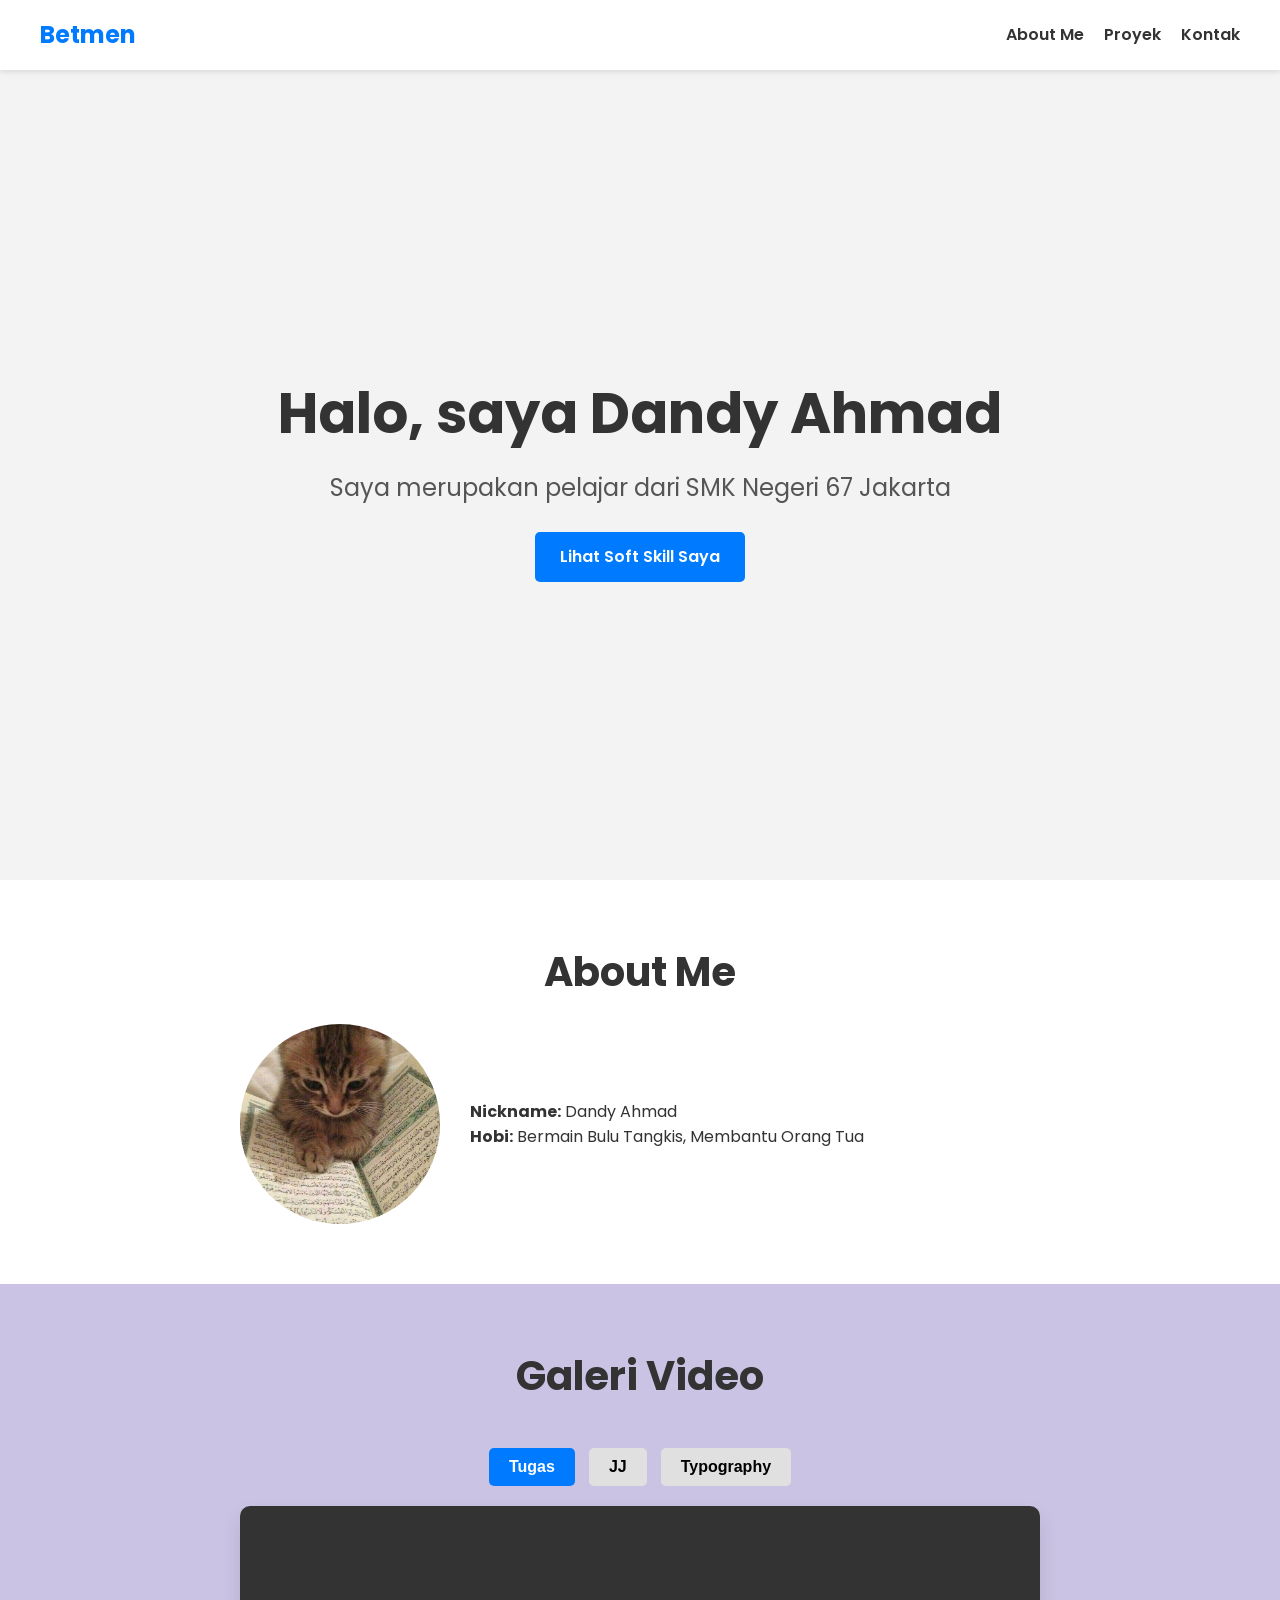
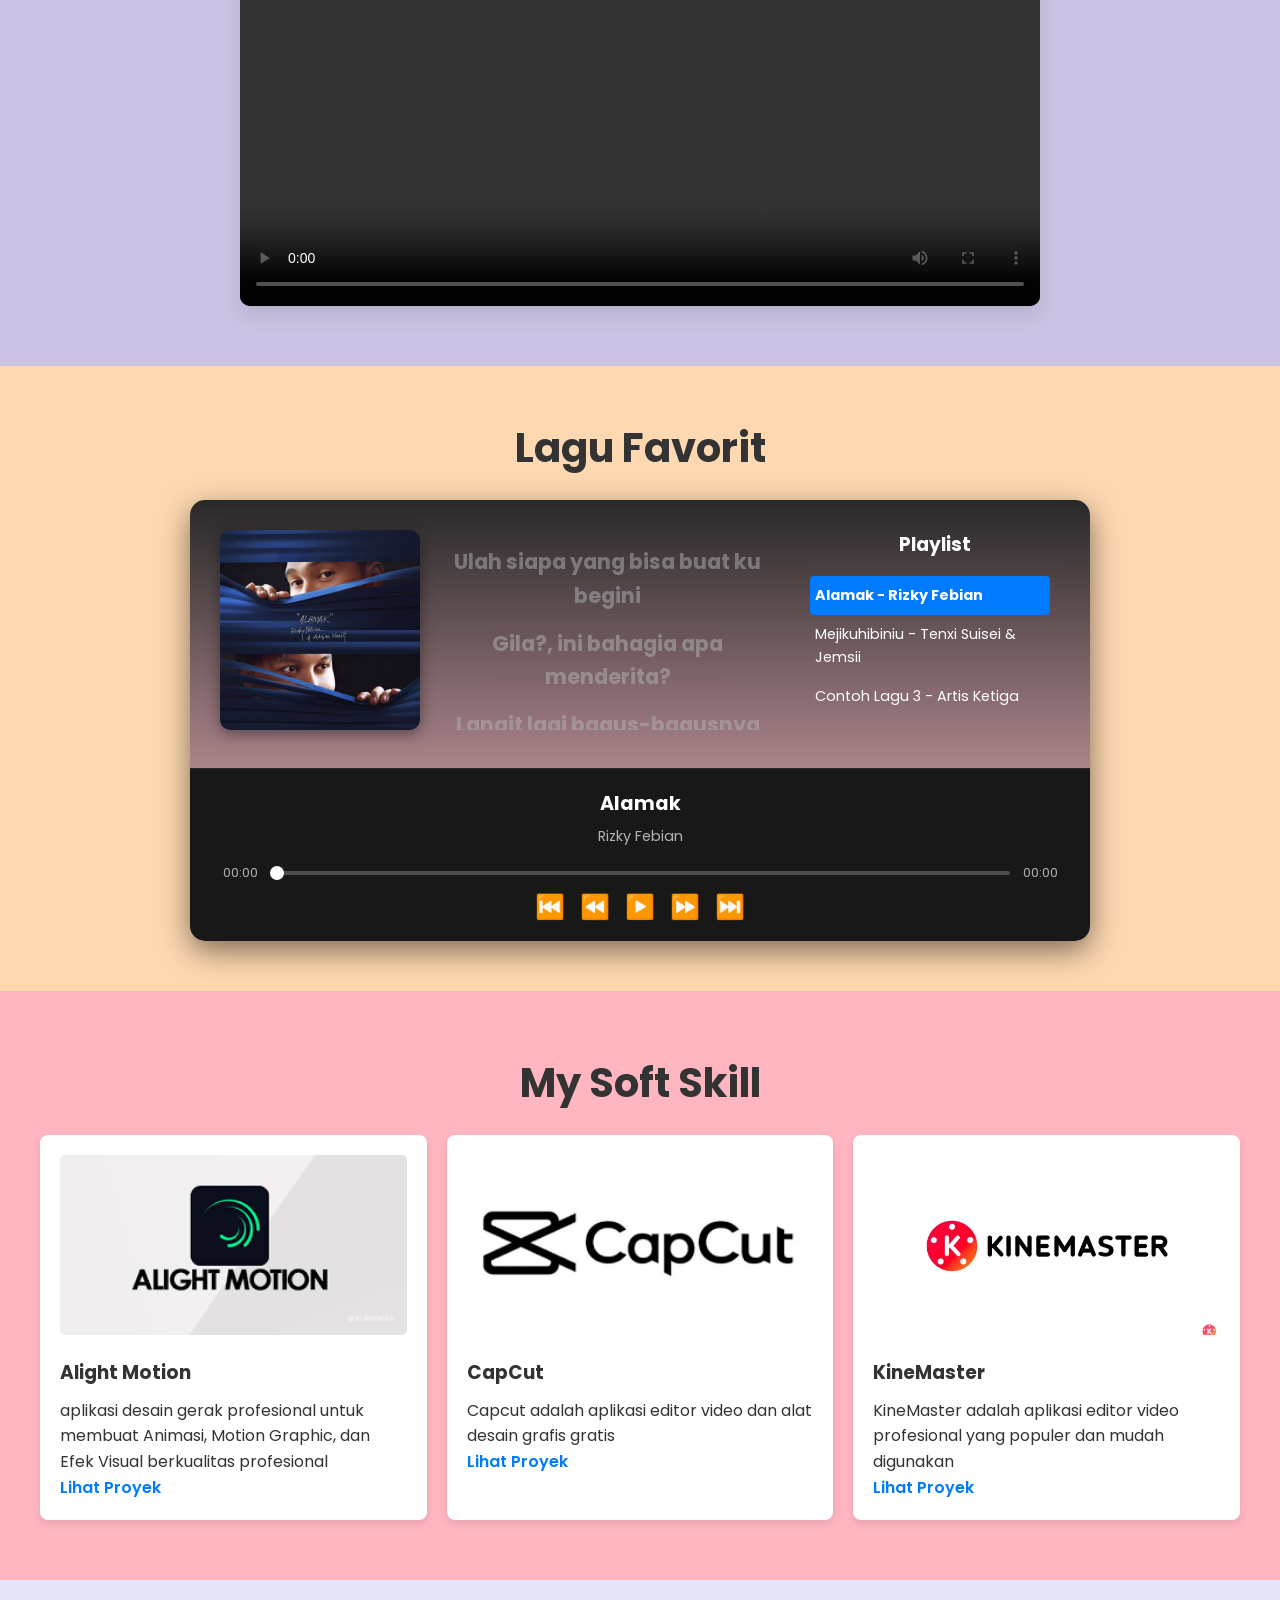
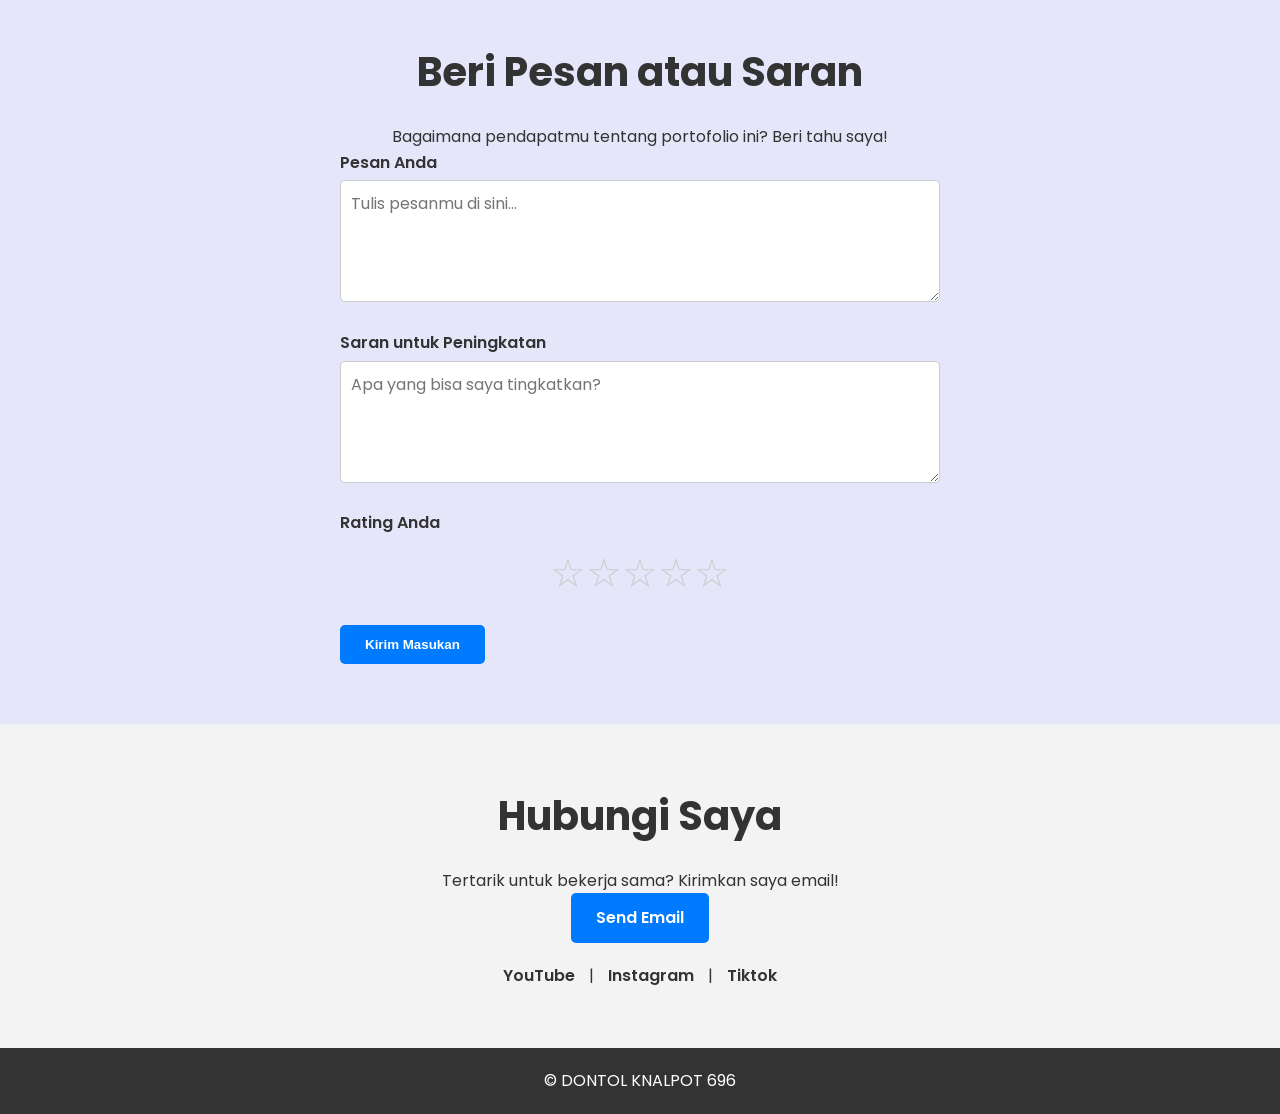
==== index.html @ 10ca9068 "Update index.html" ====
<!DOCTYPE html>
<html lang="id">
<head>
    <meta charset="UTF-8">
    <meta name="viewport" content="width=device-width, initial-scale=1.0">
    <title>Portofolio Dandy Ahmad</title>
    <link rel="stylesheet" href="style.css">
    <link rel="preconnect" href="https://fonts.googleapis.com">
    <link rel="preconnect" href="https://fonts.gstatic.com" crossorigin>
    <link href="https://fonts.googleapis.com/css2?family=Poppins:wght@300;400;600;700&display=swap" rel="stylesheet">
</head>
<body>

    <header>
        <nav>
            <div class="logo">
                <a href="#">Betmen</a>
            </div>
            <ul class="nav-links">
                <li><a href="#about">About Me</a></li>
                <li><a href="#projects">Proyek</a></li>
                <li><a href="#contact">Kontak</a></li>
            </ul>
        </nav>
    </header>

    <main>
        <section id="hero">
            <div class="hero-content">
                <h1>Halo, saya Dandy Ahmad</h1>
                <p class="subtitle">Saya merupakan pelajar dari SMK Negeri 67 Jakarta</p>
                <a href="#projects" class="cta-button">Lihat Soft Skill Saya</a>
            </div>
        </section>

        <section id="about">
            <h2>About Me</h2>
            <div class="about-container">
                <img src="kucing1.jpg" alt="My Wajah" class="profile-pic">
                <div>
                    <p><strong>Nickname:</strong> Dandy Ahmad</p>
                    <p><strong>Hobi:</strong> Bermain Bulu Tangkis, Membantu Orang Tua</p>
                </div>
            </div>
        </section>
        
        <section id="video-showcase">
            <h2>Galeri Video</h2>
            <div class="video-tabs-container">
                <div class="tabs">
                    <button class="tab-btn active" data-target="#tugas-videos">Tugas</button>
                    <button class="tab-btn" data-target="#jj-videos">JJ</button>
                    <button class="tab-btn" data-target="#typography-videos">Typography</button>
                </div>
                <div class="tab-content">
                    <div id="tugas-videos" class="tab-pane active">
                        <div class="video-container">
                             <video controls width="100%">
                                <source src="https://collection.cloudinary.com/dudhdwq9a/704376cd92fa1574e06b178257740037" type="video/mp4">
                                Browser Anda tidak mendukung tag video.
                            </video>
                        </div>
                    </div>
                    <div id="jj-videos" class="tab-pane">
                         <div class="video-container">
                            <video controls width="100%">
                                <source src="contoh.mp4" type="video/mp4">
                                Browser Anda tidak mendukung tag video.
                            </video>
                        </div>
                    </div>
                    <div id="typography-videos" class="tab-pane">
                         <div class="video-container">
                            <video controls width="100%">
                                <source src="https://res.cloudinary.com/dudhdwq9a/video/upload/v1760787217/walawe_ztvegf.mp4" type="video/mp4">
                                Browser Anda tidak mendukung tag video.
                            </video>
                        </div>
                    </div>
                </div>
            </div>
        </section>

        <section id="music-player" class="music-player-section">
            <h2>Lagu Favorit</h2>
            <div class="spotify-player">
                <div class="main-content">
                    <div class="album-art">
                        <img id="albumArt" src="album.jpeg" alt="Album Art">
                    </div>
                    <div class="lyrics-section">
                        <div id="lyrics-container"></div>
                    </div>
                    <div class="playlist-section">
                        <h3>Playlist</h3>
                        <ul id="playlist">
                            </ul>
                    </div>
                </div>

                <div class="player-controls">
                    <div class="song-info">
                        <h2 id="songTitle">Alamak</h2>
                        <p id="songArtist">Rizky Febian</p>
                    </div>
                    
                    <div class="progress-bar-container">
                        <div id="currentTime" class="time-display">00:00</div>
                        <input type="range" id="progress-bar" value="0" step="1" min="0">
                        <div id="duration" class="time-display">00:00</div>
                    </div>

                    <div class="buttons">
                        <button id="prevBtn" class="control-btn">⏮️</button>
                        <button id="rewindBtn" class="control-btn">⏪</button>
                        <button id="playBtn" class="control-btn">▶️</button>
                        <button id="pauseBtn" class="control-btn" style="display: none;">⏸️</button>
                        <button id="forwardBtn" class="control-btn">⏩</button>
                        <button id="nextBtn" class="control-btn">⏭️</button>
                    </div>
                </div>
            </div>
            <audio id="myAudio"></audio>
        </section>

        <section id="projects">
            <h2>My Soft Skill</h2>
            <div class="project-grid">
                <div class="project-card">
                    <img src="alight motion.jpg" alt="Alight Motion">
                    <h3>Alight Motion</h3>
                    <p>aplikasi desain gerak profesional untuk membuat Animasi, Motion Graphic, dan Efek Visual berkualitas profesional</p>
                    <a href="https://lynk.id/betmennn" target="_blank">Lihat Proyek</a>
                </div>
                <div class="project-card">
                    <img src="download.jpg" alt="CapCut">
                    <h3>CapCut</h3>
                    <p>Capcut adalah aplikasi editor video dan alat desain grafis gratis</p>
                    <a href="https://lynk.id/betmennn" target="_blank">Lihat Proyek</a>
                </div>
                <div class="project-card">
                    <img src="kinemaster.jpg" alt="KineMaster">
                    <h3>KineMaster</h3>
                    <p>KineMaster adalah aplikasi editor video profesional yang populer dan mudah digunakan</p>
                    <a href="https://lynk.id/betmennn" target="_blank">Lihat Proyek</a>
                </div>
            </div>
        </section>

        <section id="feedback">
            <h2>Beri Pesan atau Saran</h2>
            <p>Bagaimana pendapatmu tentang portofolio ini? Beri tahu saya!</p>
            <form class="feedback-form">
                <div class="form-group">
                    <label for="message">Pesan Anda</label>
                    <textarea id="message" name="message" rows="4" placeholder="Tulis pesanmu di sini..."></textarea>
                </div>
                <div class="form-group">
                    <label for="suggestion">Saran untuk Peningkatan</label>
                    <textarea id="suggestion" name="suggestion" rows="4" placeholder="Apa yang bisa saya tingkatkan?"></textarea>
                </div>
                <div class="form-group">
                    <label>Rating Anda</label>
                    <div class="star-rating">
                        <span class="star" data-value="1">☆</span>
                        <span class="star" data-value="2">☆</span>
                        <span class="star" data-value="3">☆</span>
                        <span class="star" data-value="4">☆</span>
                        <span class="star" data-value="5">☆</span>
                    </div>
                </div>
                <button type="submit" class="cta-button">Kirim Masukan</button>
            </form>
        </section>

        <section id="contact">
            <h2>Hubungi Saya</h2>
            <p>Tertarik untuk bekerja sama? Kirimkan saya email!</p>
            <a href="mailto:dandyahmad139@gmail.com" class="cta-button">Send Email</a>
            <div class="social-links">
                <a href="https://youtube.com/@dannftabyss." target="_blank">YouTube</a> |
                <a href="https://www.instagram.com/dandyyahmad_/" target="_blank">Instagram</a> |
                <a href="http://tiktok.com/@dannsoniced" target="_blank">Tiktok</a>
            </div>
        </section>
    </main>

    <footer>
        <p>&copy; DONTOL KNALPOT 696</p>
    </footer>

    <script src="script.js"></script>
</body>
</html>
---- style.css ----
/* Pengaturan Dasar & Variabel Warna */
:root {
    --primary-color: #007BFF; /* Biru */
    --secondary-color: #f3f3f3; /* Abu-abu muda */
    --dark-color: #333;
    --light-color: #ffffff;
    --font-family: 'Poppins', sans-serif;
}

/* Reset CSS dasar */
* {
    margin: 0;
    padding: 0;    
    box-sizing: border-box;
}

body {
    font-family: var(--font-family);
    line-height: 1.6;
    background-color: var(--light-color);
    color: var(--dark-color);
}

html {
    scroll-behavior: smooth; /* Efek scroll halus saat klik navigasi */
}

/* Utilitas Umum */
section {
    padding: 60px 20px;
    text-align: center;
}

section h2 {
    font-size: 2.5rem;
    margin-bottom: 20px;
}

/* Header & Navigasi */
header {
    background-color: var(--light-color);
    padding: 1rem 2rem;
    position: sticky;
    top: 0;
    z-index: 100;
    box-shadow: 0 2px 5px rgba(0,0,0,0.1);
}

nav {
    display: flex;
    justify-content: space-between;
    align-items: center;
    max-width: 1200px;
    margin: 0 auto;
}

.logo a {
    font-size: 1.5rem;
    font-weight: 700;
    text-decoration: none;
    color: var(--primary-color);
}

.nav-links {
    list-style: none;
    display: flex;
}

.nav-links li {
    margin-left: 20px;
}

.nav-links a {
    text-decoration: none;
    color: var(--dark-color);
    font-weight: 600;
    transition: color 0.3s ease;
}

.nav-links a:hover {
    color: var(--primary-color);
}

/* Bagian Hero */
#hero {
    background-color: var(--secondary-color);
    min-height: 90vh;
    display: flex;
    justify-content: center;
    align-items: center;
    text-align: center;
}

.hero-content h1 {
    font-size: 3.5rem;
    margin-bottom: 10px;
}

.hero-content .subtitle {
    font-size: 1.5rem;
    color: #555;
    margin-bottom: 25px;
}

.cta-button {
    display: inline-block;
    background-color: var(--primary-color);
    color: var(--light-color);
    padding: 12px 25px;
    border-radius: 5px;
    text-decoration: none;
    font-weight: 600;
    transition: background-color 0.3s ease;
    border: none;
    cursor: pointer;
}

.cta-button:hover {
    background-color: #0056b3;
}

/* Bagian Tentang Saya */
.about-container {
    max-width: 800px;
    margin: 0 auto;
    display: flex;
    align-items: center;
    gap: 30px;
    text-align: left;
}

.profile-pic {
    border-radius: 50%;
    width: 200px;
    height: 200px;
    object-fit: cover;
    flex-shrink: 0;
}

/* ====== GAYA UNTUK BAGIAN VIDEO ====== */

#video-showcase {
    padding: 60px 20px;
    text-align: center;
    background-color: #cbc3e3;
}

#video-showcase h2 {
    margin-bottom: 40px;
    font-size: 2.5rem;
    color: #333;
}

.video-tabs-container .tabs {
    margin-bottom: 20px;
}

.tab-btn {
    padding: 10px 20px;
    border: none;
    background-color: #e0e0e0;
    cursor: pointer;
    margin: 0 5px;
    border-radius: 5px;
    font-size: 1rem;
    font-weight: 600;
    transition: background-color 0.3s ease;
}

.tab-btn:hover {
    background-color: #d0d0d0;
}

.tab-btn.active {
    background-color: var(--primary-color);
    color: var(--light-color);
}

.tab-content .tab-pane {
    display: none;
}

.tab-content .tab-pane.active {
    display: block;
}

.video-container {
    max-width: 800px;
    margin: 0 auto;
    border-radius: 10px;
    overflow: hidden;
    box-shadow: 0 10px 20px rgba(0, 0, 0, 0.1);
}

.video-container video {
    display: block;
    width: 100%;
}

/* ===== STYLE PEMUTAR MUSIK ===== */

.music-player-section {
    padding: 50px 20px;
    background-color: #fed8b1;
    display: flex;
    flex-direction: column;
    align-items: center;
    justify-content: center;
    text-align: center;
}

.spotify-player {
    width: 100%;
    max-width: 900px; /* Lebar ditambah untuk playlist */
    background: linear-gradient(to top, #ffc0cb, #282828);
    border-radius: 15px;
    box-shadow: 0 10px 30px rgba(0, 0, 0, 0.5);
    display: flex;
    flex-direction: column;
    overflow: hidden;
}

.main-content {
    display: flex;
    padding: 30px;
    gap: 30px;
}

.album-art {
    flex-shrink: 0;
}

.album-art img {
    width: 200px;
    height: 200px;
    border-radius: 10px;
    box-shadow: 0 4px 15px rgba(0, 0, 0, 0.4);
}

.lyrics-section {
    flex-grow: 1;
    display: flex;
    flex-direction: column;
}

#lyrics-container {
    height: 200px;
    overflow-y: scroll;
    text-align: center;
    font-size: 1.3em;
    font-weight: bold;
    -ms-overflow-style: none;
    scrollbar-width: none;
    padding-right: 15px;
}

#lyrics-container::-webkit-scrollbar {
    display: none;
}

#lyrics-container p {
    margin: 15px 0;
    transition: all 0.4s ease-in-out;
    opacity: 0.5;
    color: #b3b3b3;
}

.highlight {
    color: #f0f8ff !important;
    opacity: 1 !important;
    transform: scale(1.05);
}

.playlist-section {
    width: 250px; /* Lebar area playlist */
    flex-shrink: 0;
    color: var(--light-color);
}

.playlist-section h3 {
    margin-bottom: 10px;
    border-bottom: 1px solid #444;
    padding-bottom: 5px;
}

#playlist {
    list-style: none;
    height: 160px;
    overflow-y: auto;
    padding-right: 10px;
}

#playlist li {
    padding: 8px 5px;
    cursor: pointer;
    border-radius: 4px;
    transition: background-color 0.2s ease;
    font-size: 0.9em;
    text-align: left;
}

#playlist li:hover {
    background-color: rgba(255, 255, 255, 0.1);
}

#playlist li.active {
    background-color: var(--primary-color);
    color: var(--light-color);
    font-weight: bold;
}

.player-controls {
    background-color: #181818;
    padding: 20px 30px;            
    border-top: 1px solid #282828;
    display: flex;
    flex-direction: column;
    align-items: center;
}

.song-info {
    text-align: center;
    margin-bottom: 15px;
}

.song-info h2 {
    color: #ffffff;
    margin: 0;
    font-size: 1.2em;
}

.song-info p {
    margin: 5px 0 0;
    font-size: 0.9em;
    color: #b3b3b3;
}

.progress-bar-container {
    width: 100%;
    display: flex;
    align-items: center;
    gap: 10px;
    margin-bottom: 10px;
}

#progress-bar {
    -webkit-appearance: none;
    appearance: none;
    width: 100%;
    height: 4px;
    background: #4d4d4d;
    border-radius: 5px;
    outline: none;
    cursor: pointer;
}

#progress-bar::-webkit-slider-thumb {
    -webkit-appearance: none;
    appearance: none;
    width: 14px;
    height: 14px;
    background: #ffffff;
    border-radius: 50%;
    cursor: pointer;
    transition: background 0.2s ease;
}

#progress-bar:hover::-webkit-slider-thumb {
     background: #1DB954;
}

.time-display {
    font-size: 0.8em;
    color: #b3b3b3;
    min-width: 40px;
    text-align: center;
}

.buttons {
    display: flex;
    align-items: center; 
    gap: 15px;
}

button.control-btn {
    background: none;
    border: none;
    color: #f0f8ff;
    font-size: 1.5em;
    cursor: pointer;
    transition: all 0.2s ease;
}

button.control-btn:hover {
    transform: scale(1.1);
    color: #f0f8ff; 
}

/* Bagian Proyek */
#projects {
    background-color: #ffb6c1;
}

.project-grid {
    display: grid;
    grid-template-columns: repeat(auto-fit, minmax(300px, 1fr));
    gap: 20px;
    max-width: 1200px;
    margin: 0 auto;
}

.project-card {
    background-color: var(--light-color);
    border-radius: 8px;
    box-shadow: 0 4px 8px rgba(0,0,0,0.1);
    padding: 20px;
    text-align: left;
    transition: transform 0.3s ease;
}

.project-card:hover {
    transform: translateY(-5px);
}

.project-card img {
    width: 100%;
    border-radius: 5px;
    margin-bottom: 15px;
    height: 180px;
    object-fit: cover;
}

.project-card h3 {
    margin-bottom: 10px;
}

.project-card a {
    color: var(--primary-color);
    text-decoration: none;
    font-weight: 600;
}

/* ===== GAYA UNTUK BAGIAN FEEDBACK ===== */
#feedback {
    background-color: #e6e6fa; /* Lavender */
}

.feedback-form {
    max-width: 600px;
    margin: 0 auto;
    text-align: left;
}

.form-group {
    margin-bottom: 20px;
}

.form-group label {
    display: block;
    margin-bottom: 5px;
    font-weight: 600;
}

.form-group textarea {
    width: 100%;
    padding: 10px;
    border-radius: 5px;
    border: 1px solid #ccc;
    font-family: var(--font-family);
    font-size: 1rem;
}

.star-rating {
    display: flex;
    flex-direction: row-reverse; /* Agar hover bekerja dari kanan ke kiri */
    justify-content: center;
}

.star {
    font-size: 2.5rem;
    color: #ccc;
    cursor: pointer;
    transition: color 0.2s ease;
}

.star:hover,
.star:hover ~ .star,
.star.selected,
.star.selected ~ .star {
    color: #ffdd57; /* Warna kuning emas untuk bintang */
}


/* Bagian Kontak */
#contact {
    background-color: var(--secondary-color);
}

#contact .social-links {
    margin-top: 20px;
}

#contact .social-links a {
    margin: 0 10px;
    color: var(--dark-color);
    text-decoration: none;
    font-weight: 600;
}

#contact .social-links a:hover {
    color: var(--primary-color);
}

/* Footer */
footer {
    background-color: var(--dark-color);
    color: var(--light-color);
    text-align: center;
    padding: 20px;
}

/* Responsive Design untuk Mobile */
@media (max-width: 768px) {
    .hero-content h1 {
        font-size: 2.5rem;
    }
    .nav-links {
        display: none;
    }
    .about-container {
        flex-direction: column;
        text-align: center;
    }
    .main-content {
        flex-direction: column;
    }
    .album-art img, .lyrics-section, #lyrics-container, .playlist-section, #playlist {
        width: 100%;
        height: auto;
    }
}
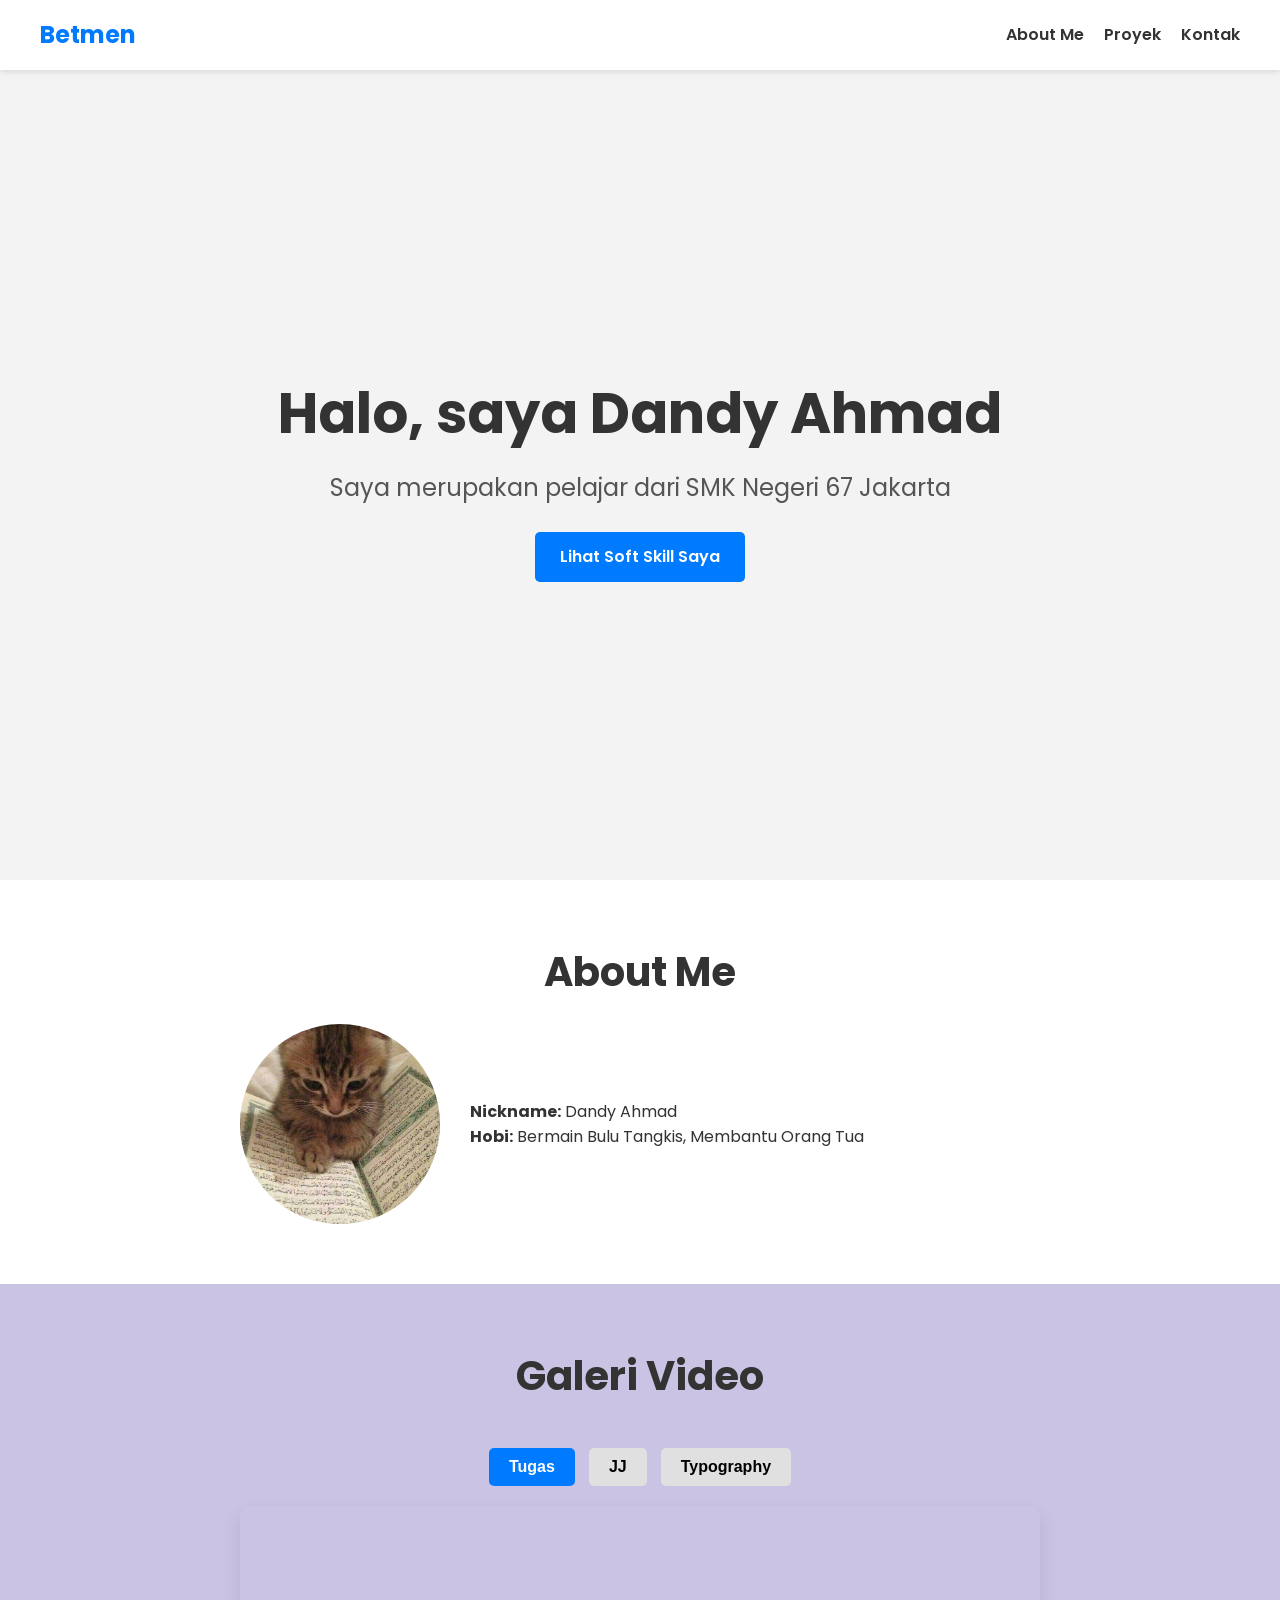
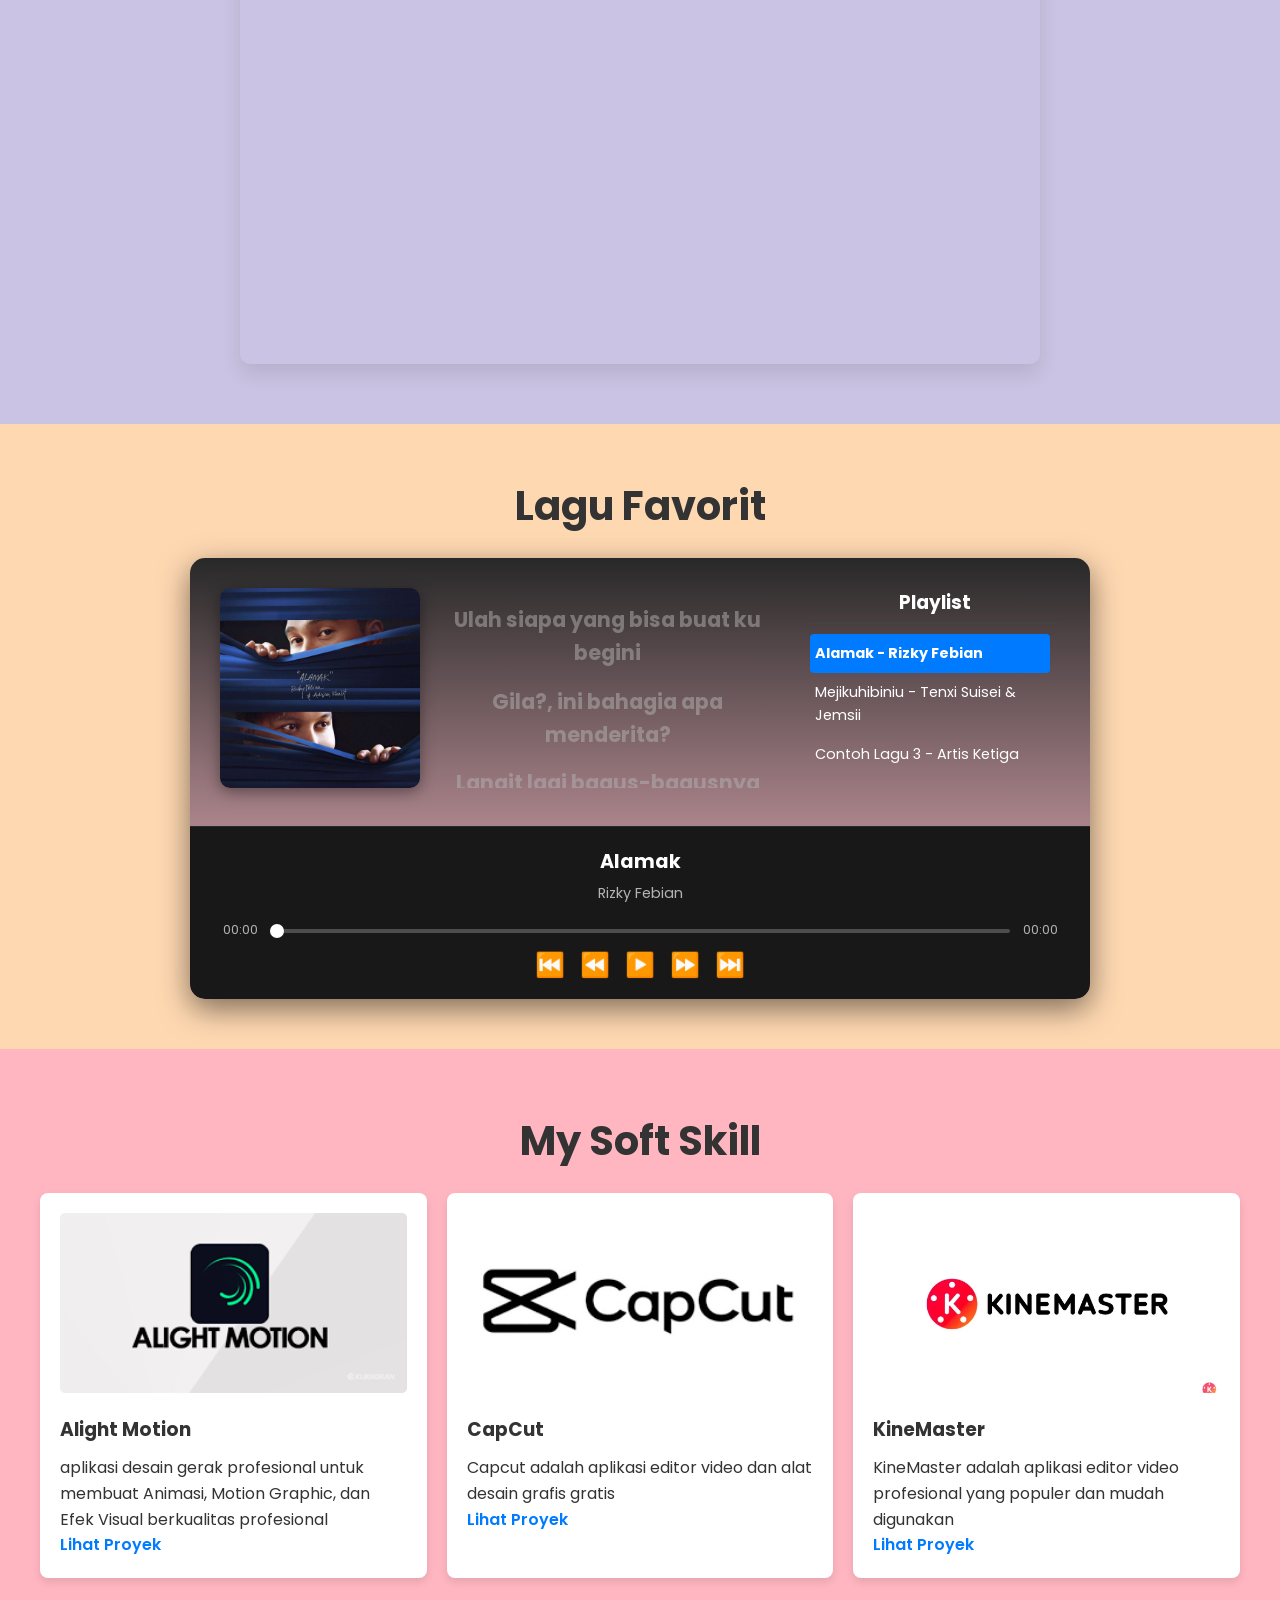
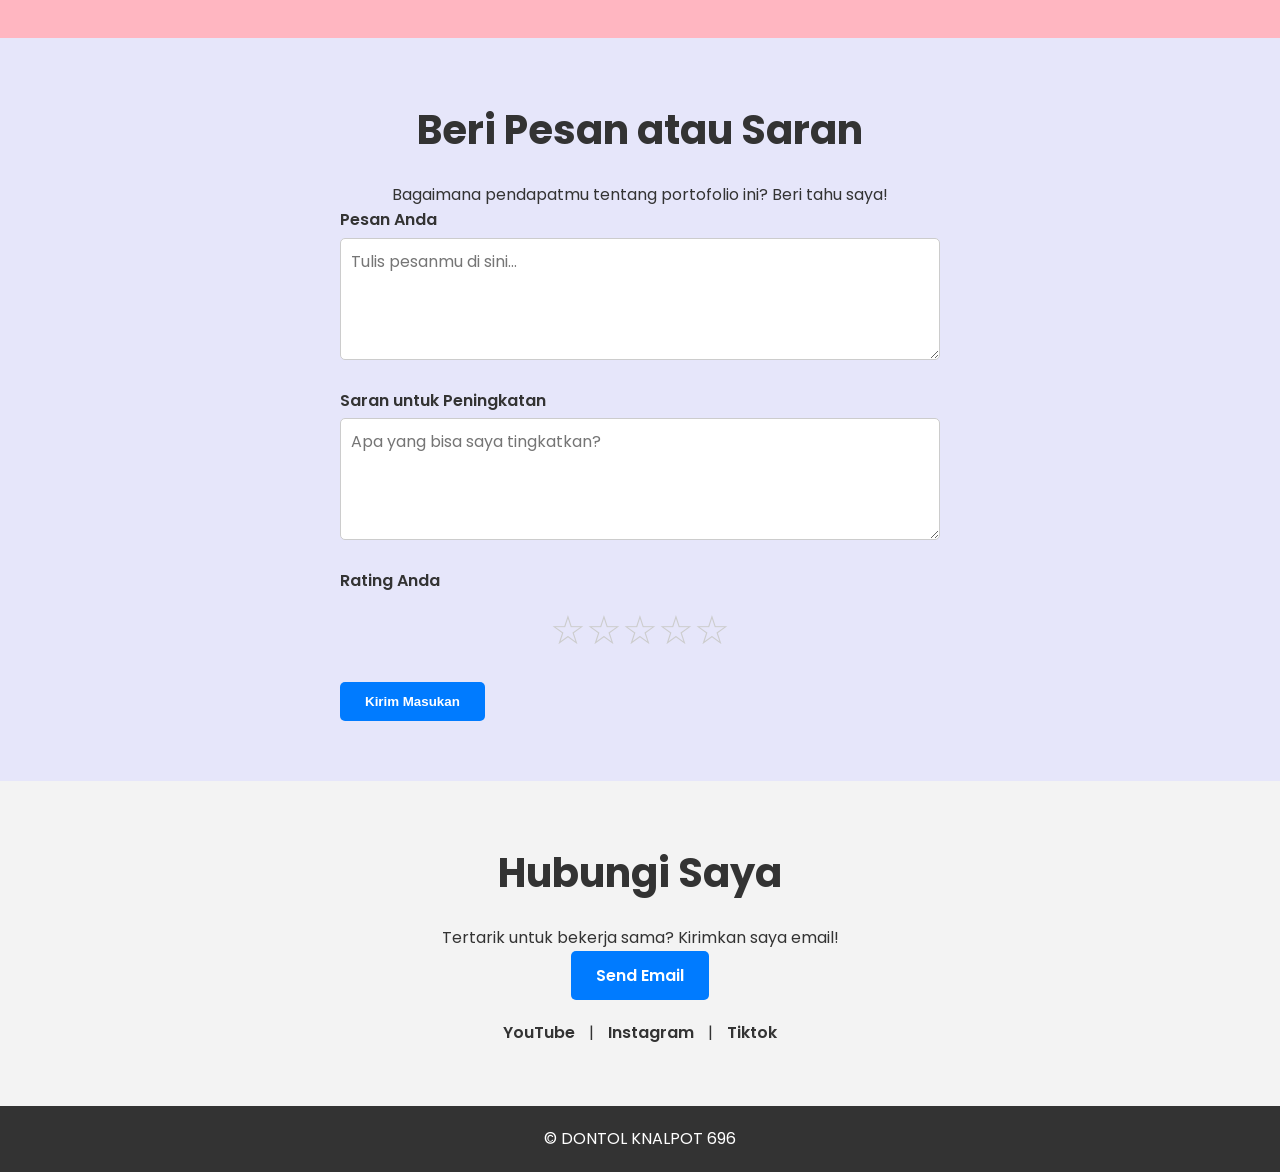
==== commit 91845c83: "Update index.html" ====
--- a/index.html
+++ b/index.html
@@ -55,10 +55,15 @@
                 <div class="tab-content">
                     <div id="tugas-videos" class="tab-pane active">
                         <div class="video-container">
-                             <video controls width="100%">
-                                <source src="https://collection.cloudinary.com/dudhdwq9a/704376cd92fa1574e06b178257740037" type="video/mp4">
-                                Browser Anda tidak mendukung tag video.
-                            </video>
+                             <iframe
+  src="https://player.cloudinary.com/embed/?cloud_name=dudhdwq9a&public_id=Tomat_lapet_t10hx1&profile=cld-default"
+  width="640"
+  height="360" 
+  style="height: auto; width: 100%; aspect-ratio: 640 / 360;"
+  allow="autoplay; fullscreen; encrypted-media; picture-in-picture"
+  allowfullscreen
+  frameborder="0"
+></iframe>
                         </div>
                     </div>
                     <div id="jj-videos" class="tab-pane">
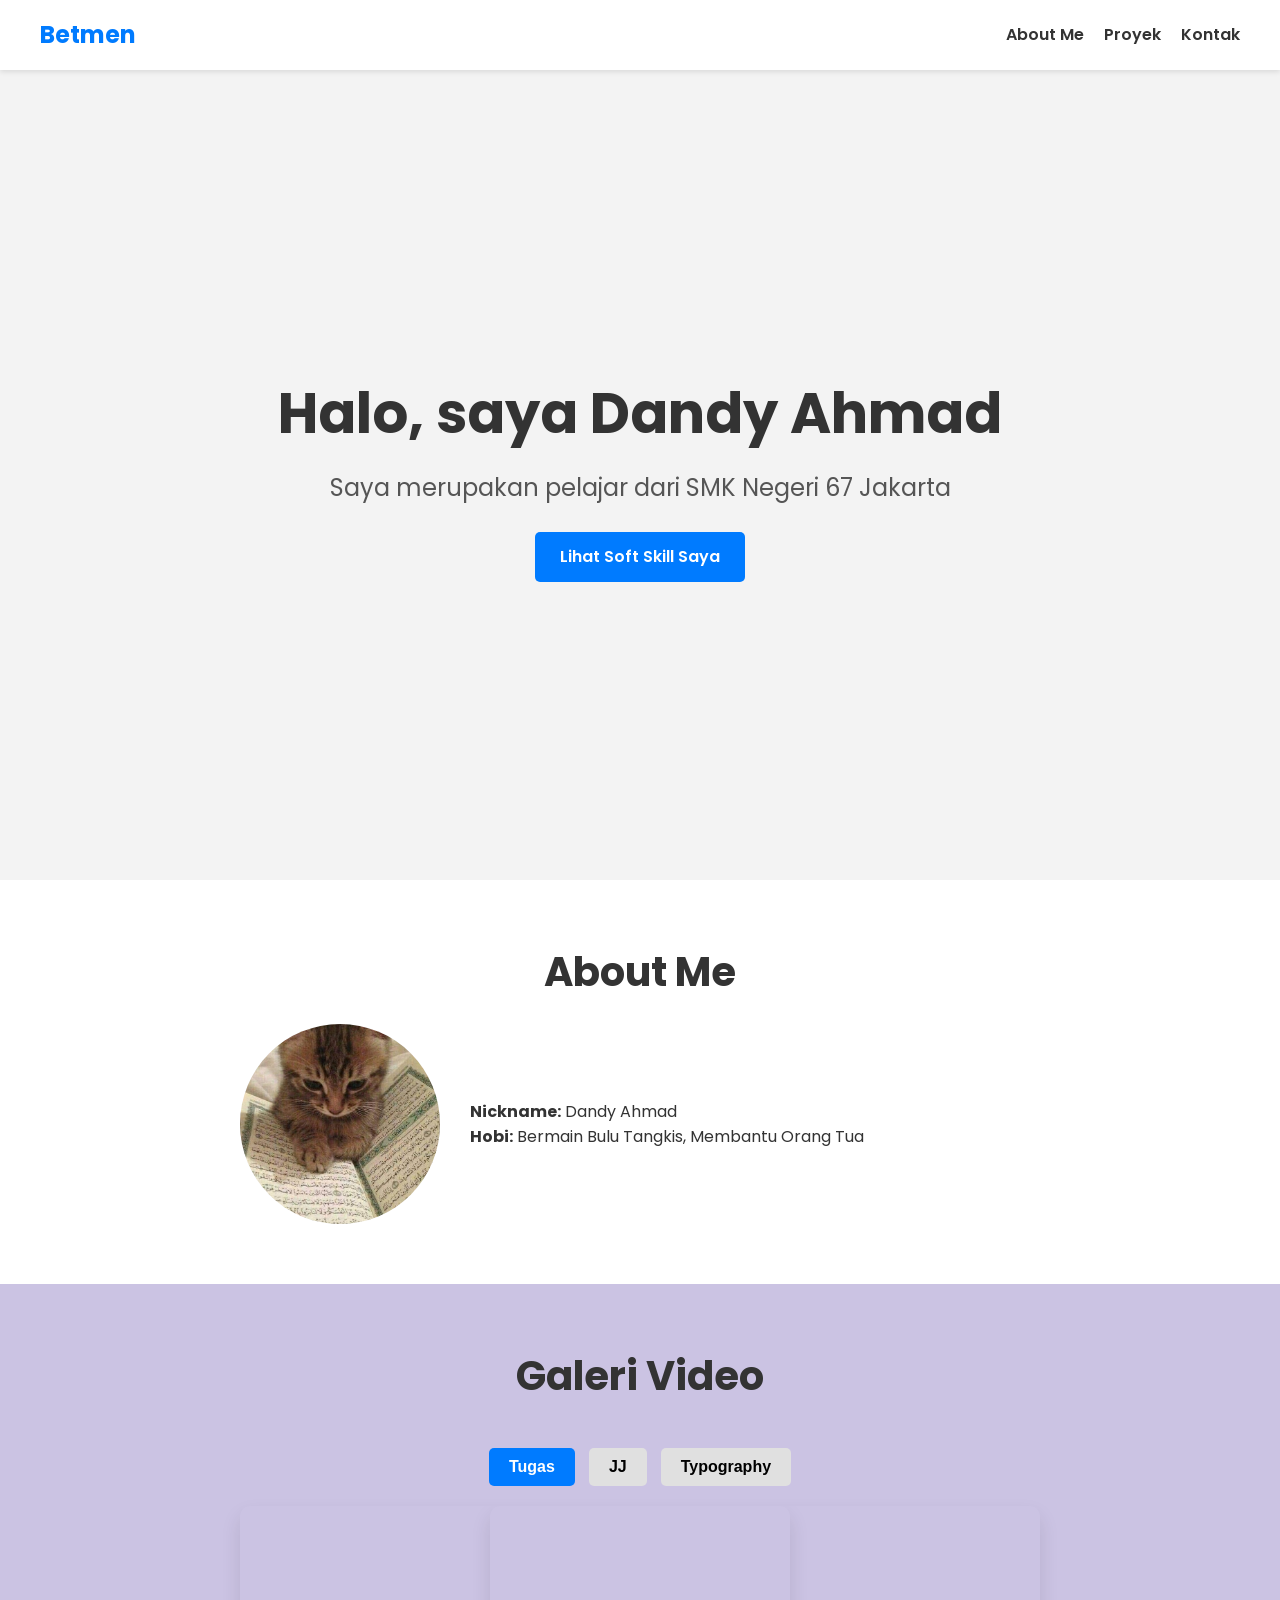
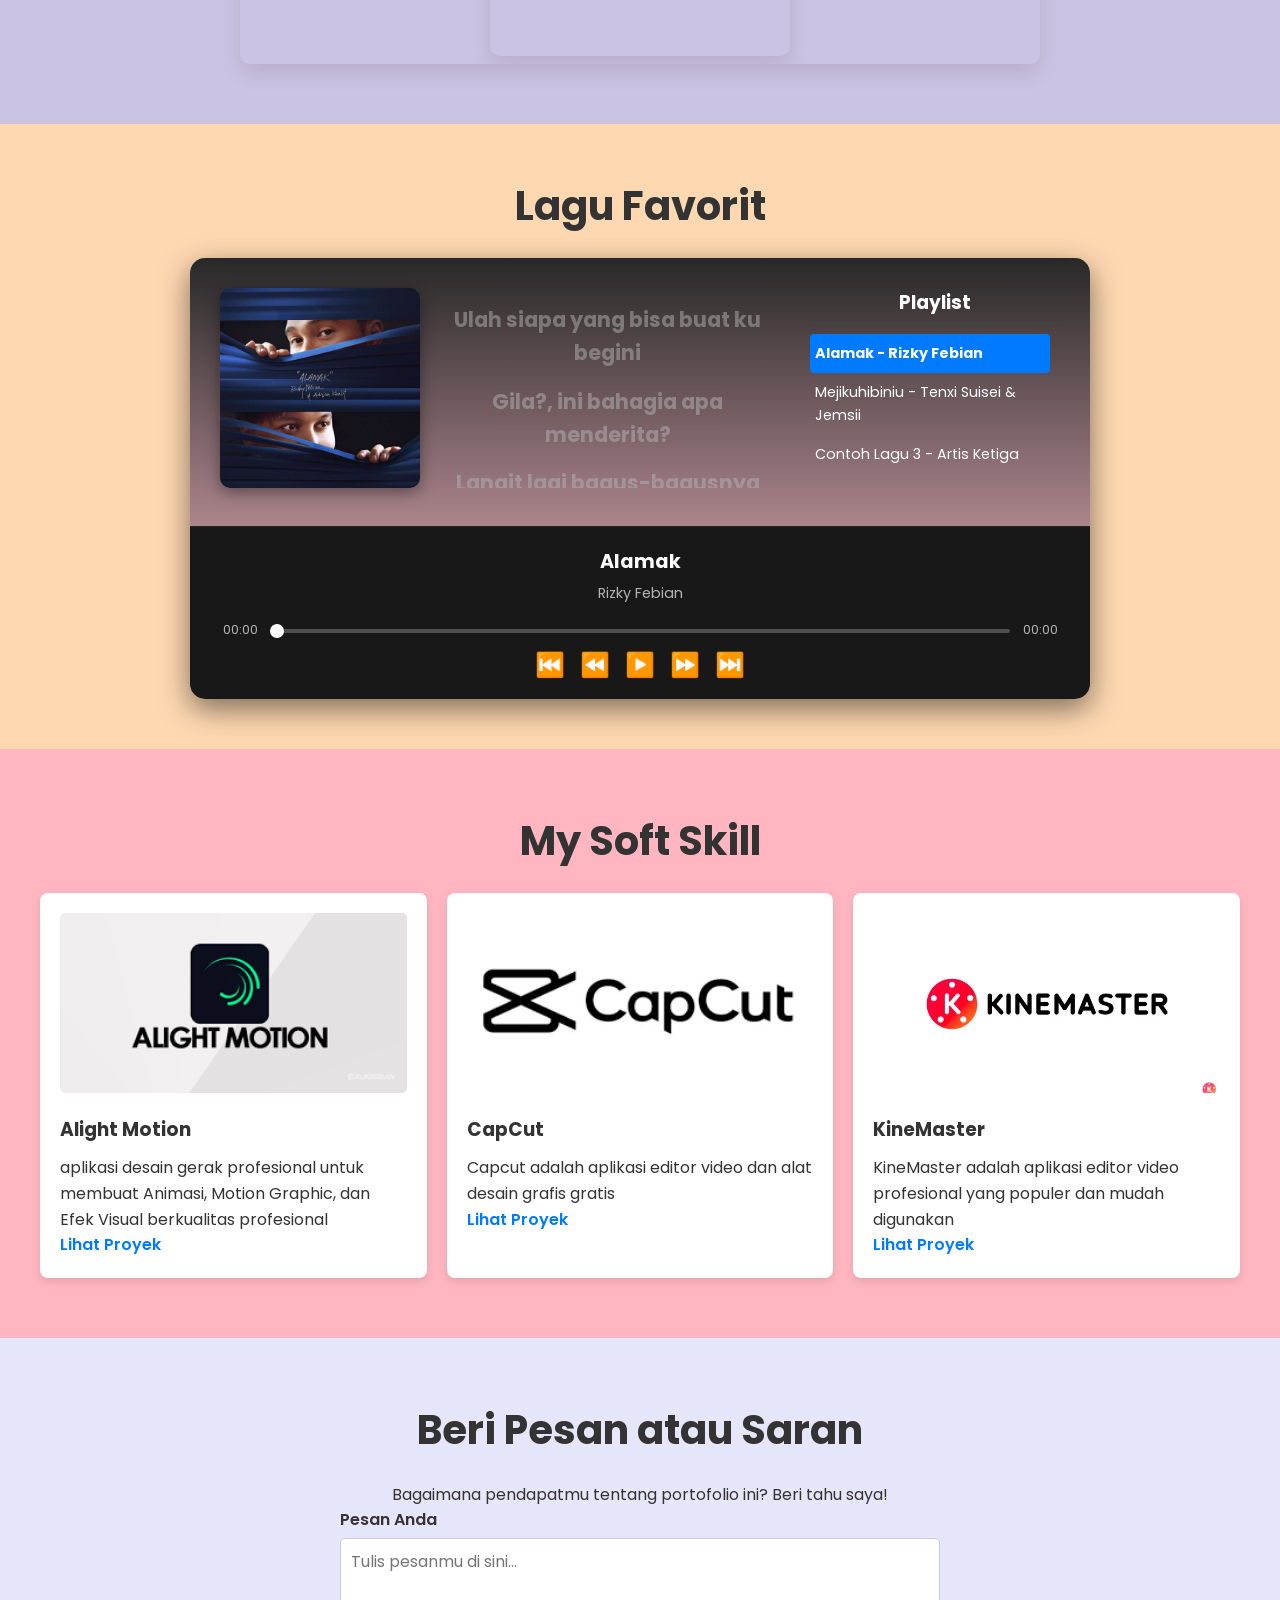
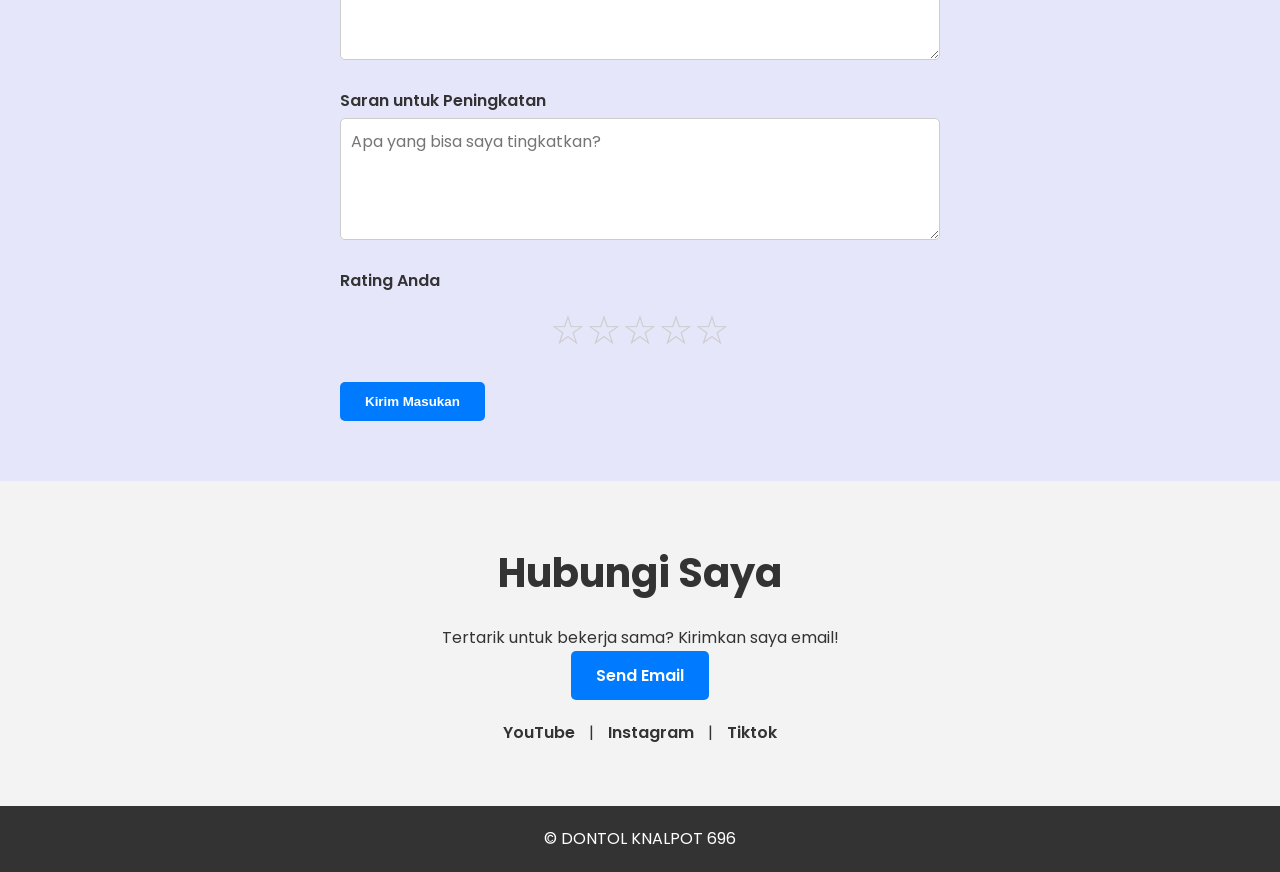
==== commit 0389db54: "Update index.html" ====
--- a/index.html
+++ b/index.html
@@ -58,11 +58,11 @@
                              <iframe
   src="https://player.cloudinary.com/embed/?cloud_name=dudhdwq9a&public_id=Tomat_lapet_t10hx1&profile=cld-default"
   width="640"
-  height="360" 
-  style="height: auto; width: 100%; aspect-ratio: 640 / 360;"
+  height="360"  
+  style="width: auto; height: auto; margin: 0 auto; border-radius: 10px; overflow: hidden; box-shadow: 0 10px 20px rgba(0, 0, 0, 0.1); aspect-ratio: 640 / 360;"
   allow="autoplay; fullscreen; encrypted-media; picture-in-picture"
   allowfullscreen
-  frameborder="0"
+  frameborder="0"  
 ></iframe>
                         </div>
                     </div>
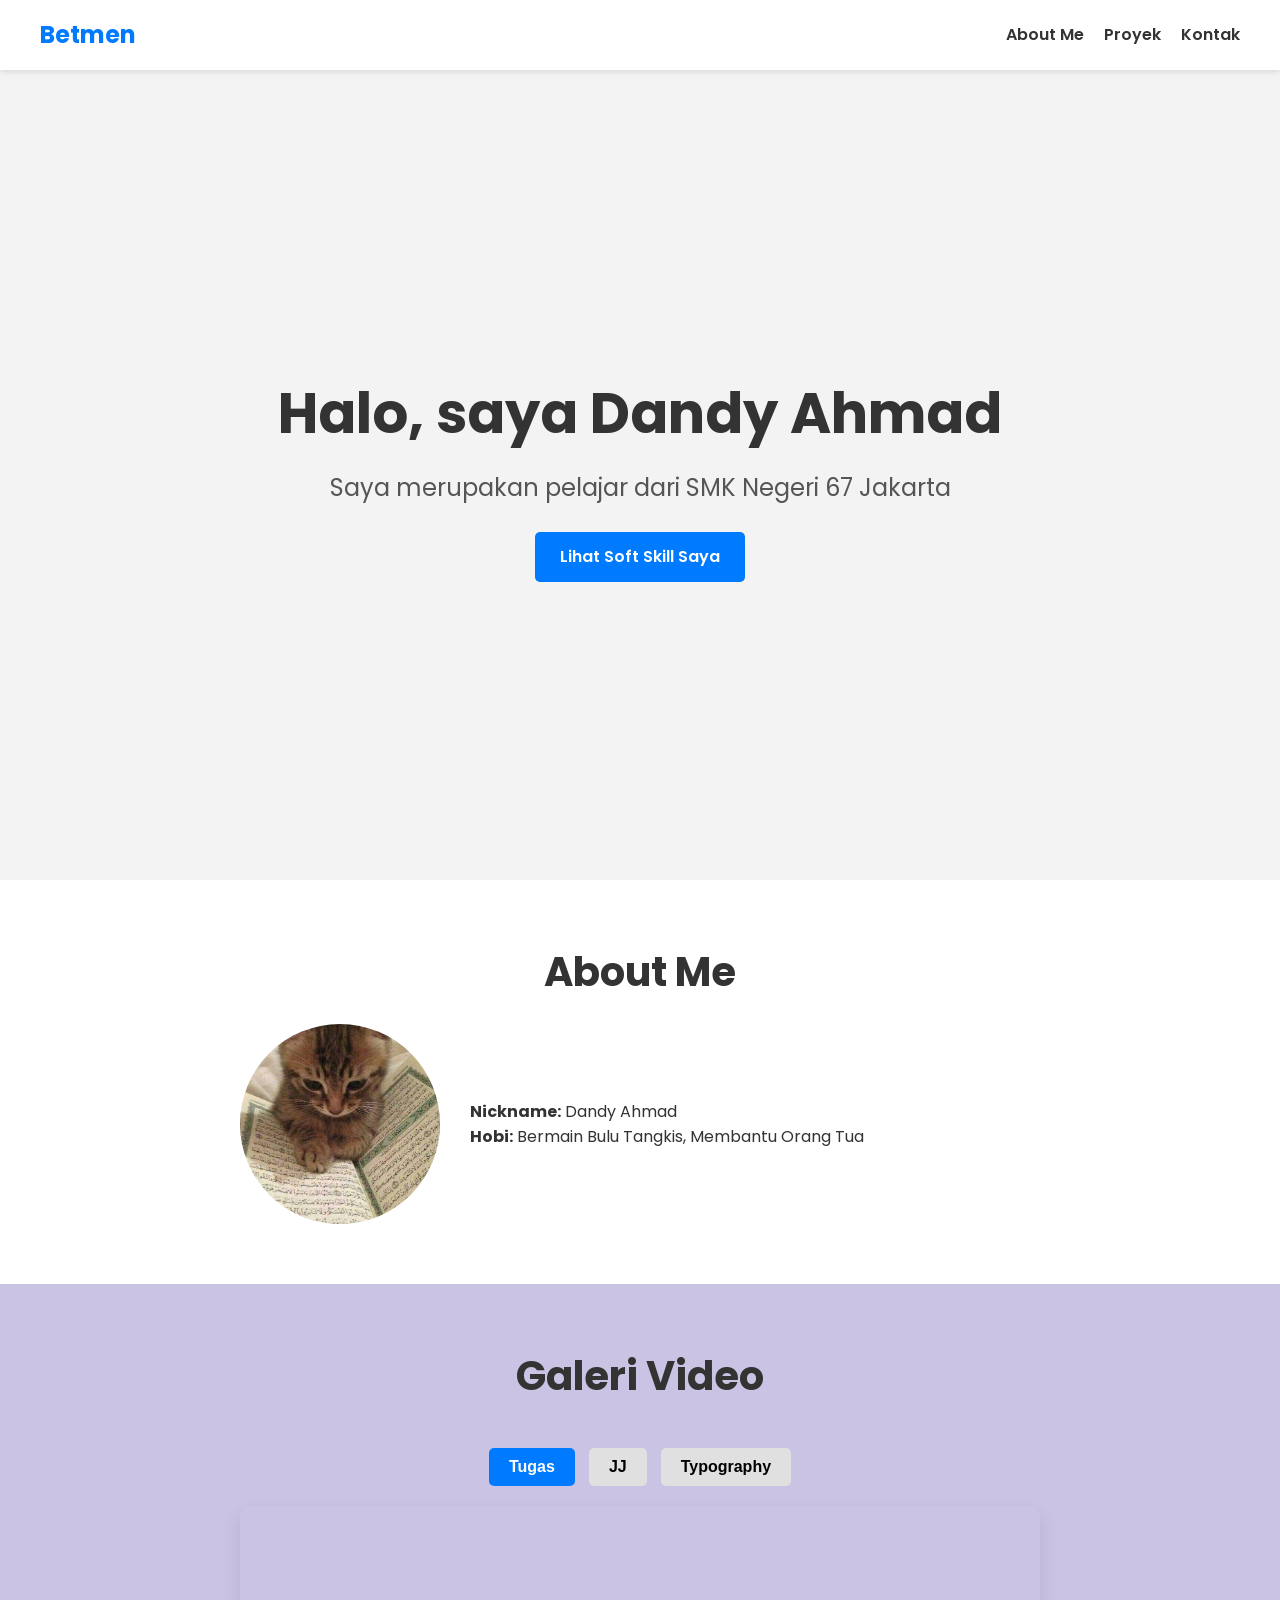
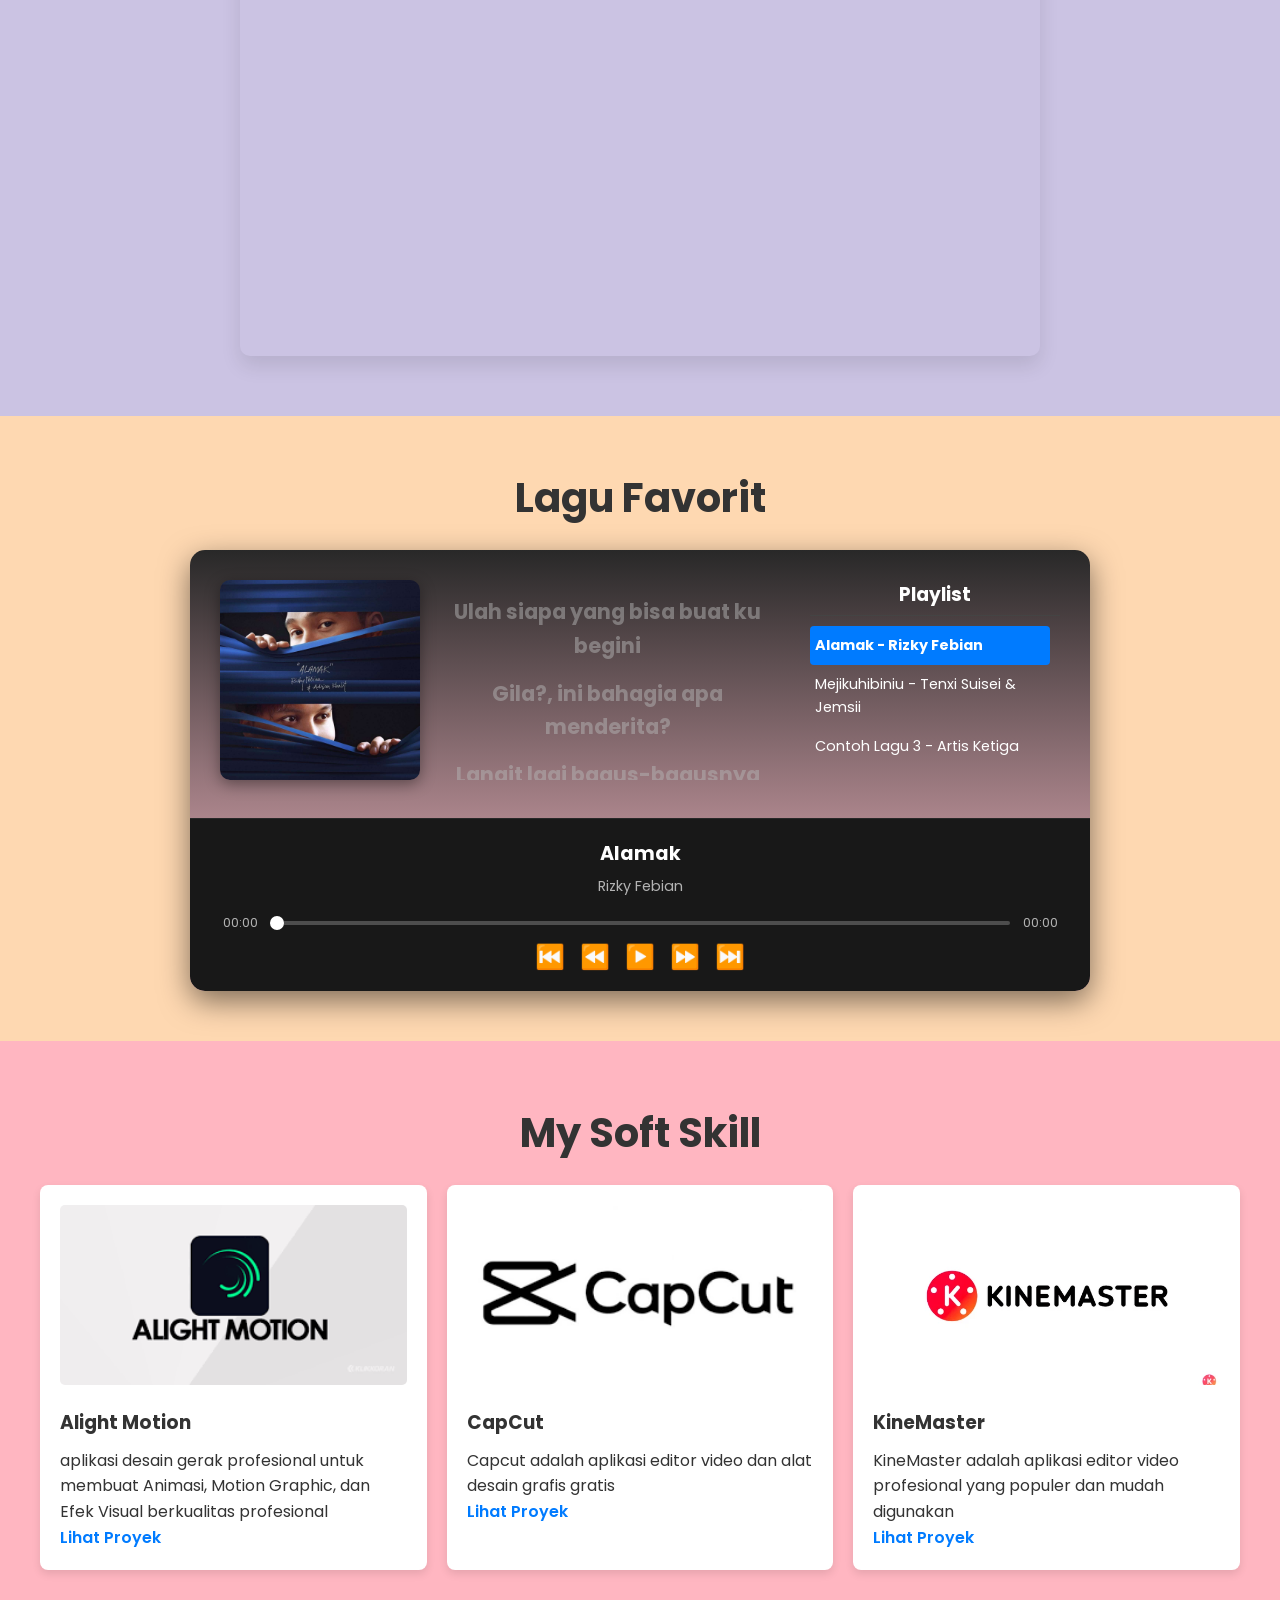
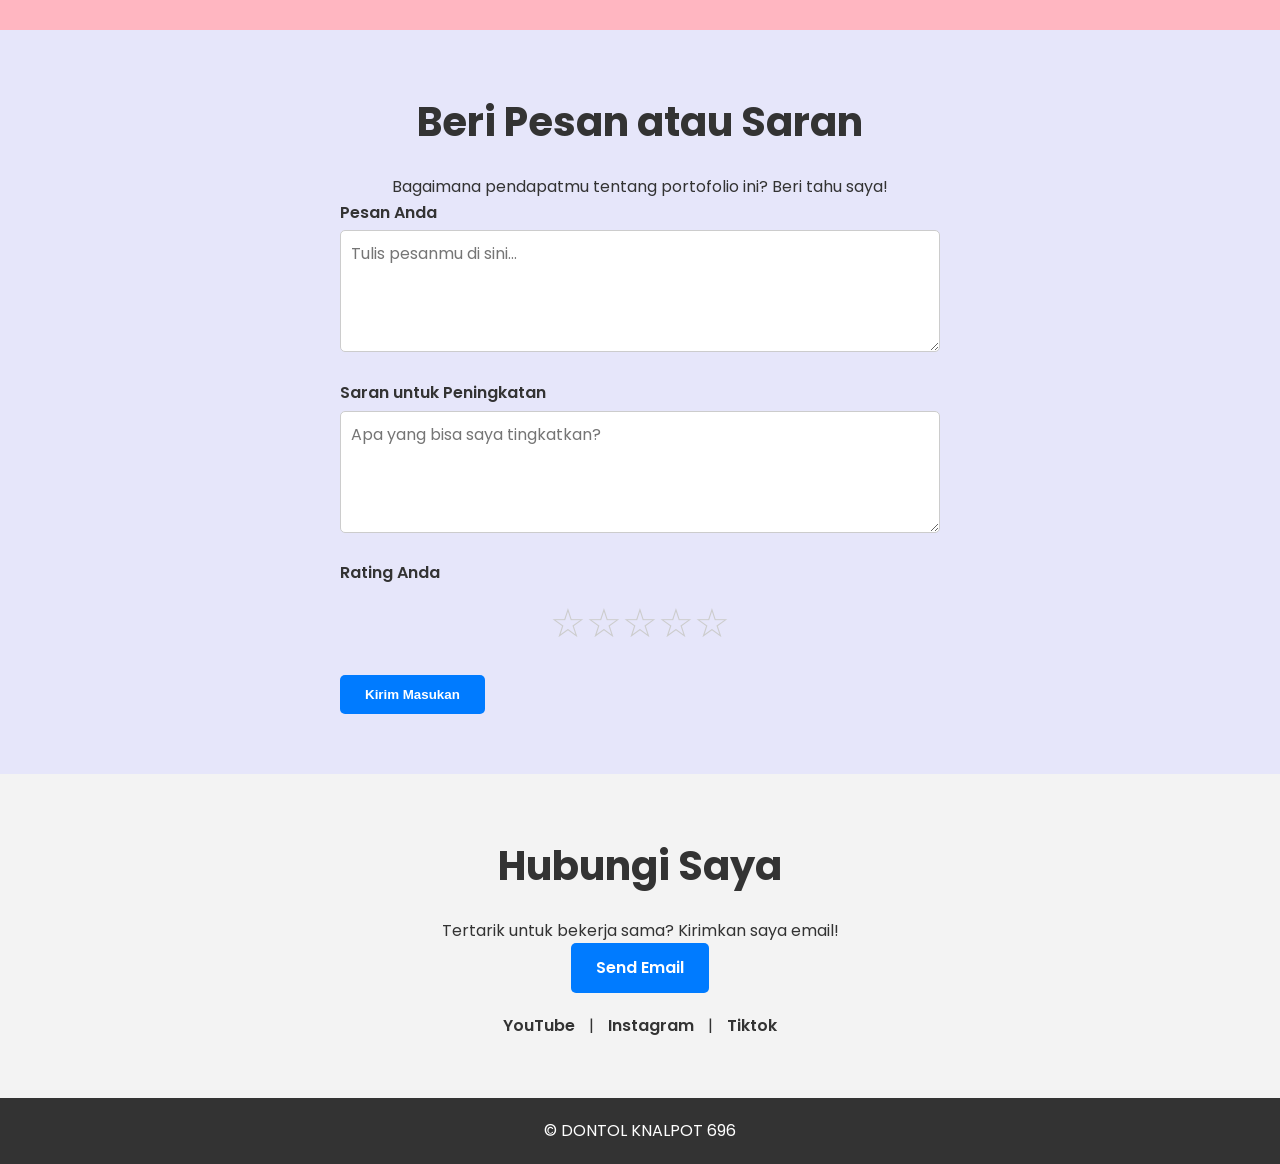
==== commit b80eb73c: "Update index.html" ====
--- a/index.html
+++ b/index.html
@@ -55,15 +55,10 @@
                 <div class="tab-content">
                     <div id="tugas-videos" class="tab-pane active">
                         <div class="video-container">
-                             <iframe
-  src="https://player.cloudinary.com/embed/?cloud_name=dudhdwq9a&public_id=Tomat_lapet_t10hx1&profile=cld-default"
-  width="640"
-  height="360"  
-  style="width: auto; height: auto; margin: 0 auto; border-radius: 10px; overflow: hidden; box-shadow: 0 10px 20px rgba(0, 0, 0, 0.1); aspect-ratio: 640 / 360;"
-  allow="autoplay; fullscreen; encrypted-media; picture-in-picture"
-  allowfullscreen
-  frameborder="0"  
-></iframe>
+                             <script src="https://fast.wistia.com/player.js" async></script>
+                             <script src="https://fast.wistia.com/embed/lvf14qn4sp.js" async type="module"></script>
+                             <style>wistia-player[media-id='lvf14qn4sp']:not(:defined) { background: center / contain no-repeat url('https://fast.wistia.com/embed/medias/lvf14qn4sp/swatch'); display: block; filter: blur(5px); padding-top:56.25%; }</style>
+                             <wistia-player media-id="lvf14qn4sp" aspect="1.7777777777777777"></wistia-player>
                         </div>
                     </div>
                     <div id="jj-videos" class="tab-pane">
